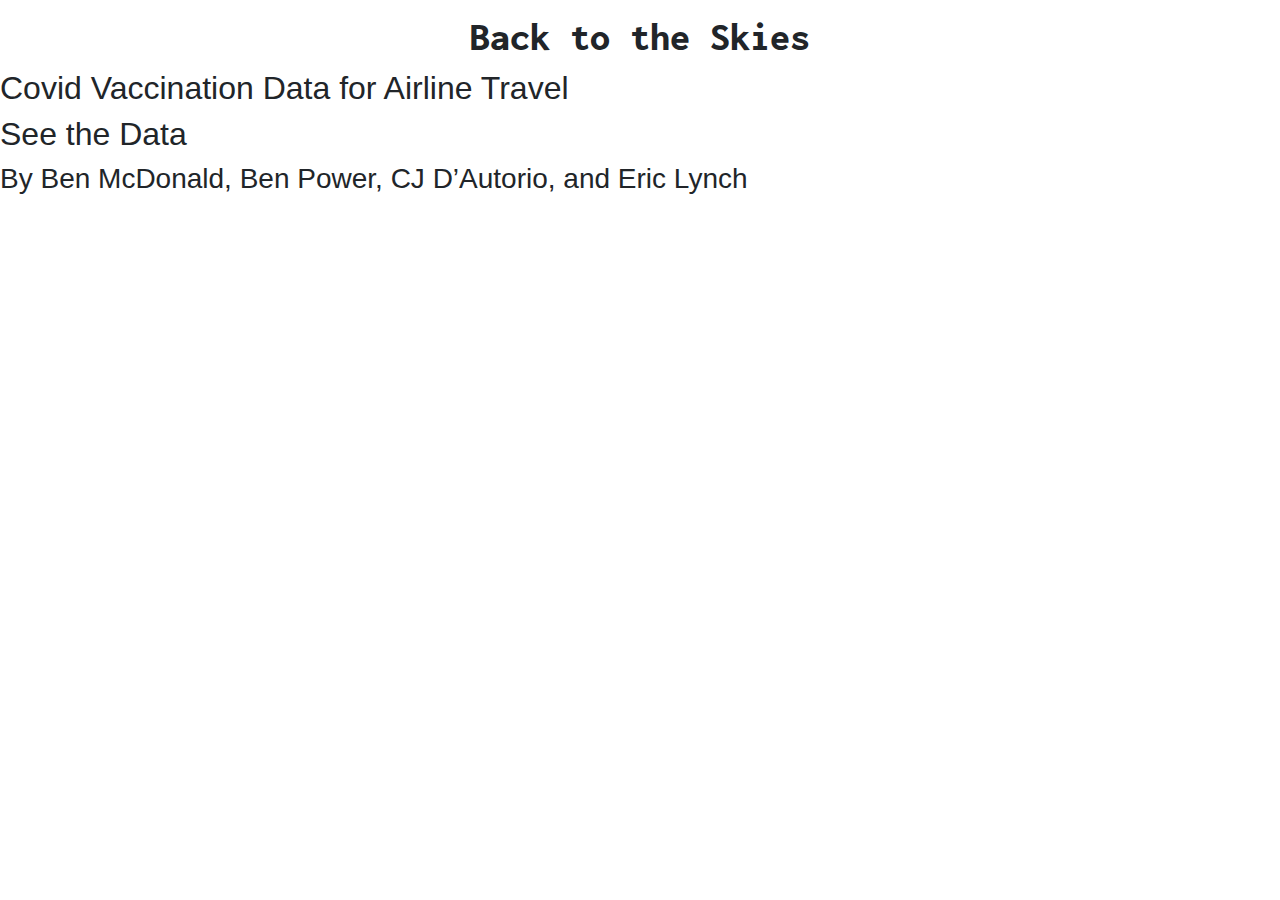
==== Website/index.html @ 18e3a64f "Started work on website" ====
<!DOCTYPE html>
<html lang="en">
  <head>
    <meta charset="utf-8">
	<meta http-equiv="X-UA-Compatible" content="IE=edge">
	<meta name="viewport" content="width=device-width, initial-scale=1">
    <title>Back to the Skies</title>
    <!-- Bootstrap -->
	<link href="css/bootstrap-4.4.1.css" rel="stylesheet">
	<link href="css/stylesheet.css" rel="stylesheet">
	
  </head>
  <body>
	<h1 class="homepageTitle">Back to the Skies</h1>
	<h2 class="homepageSubtitle">Covid Vaccination Data for Airline Travel</h2>
	<h2 class="homepageButton">See the Data</h2>
	<h3 class="homepageAuthors">By Ben McDonald, Ben Power, CJ D’Autorio, and Eric Lynch</h3>
<!-- jQuery (necessary for Bootstrap's JavaScript plugins) --> 
	<script src="js/jquery-3.4.1.min.js"></script>

	<!-- Include all compiled plugins (below), or include individual files as needed -->
	<script src="js/popper.min.js"></script> 
  <script src="js/bootstrap-4.4.1.js"></script>
  </body>
</html>
---- Website/css/stylesheet.css ----
/* CSS Document */
@import url('https://fonts.googleapis.com/css2?family=Inconsolata:wght@400;800&display=swap');
.homepageTitle {
	text-align: center;
	padding-top: 1%;
	font-family: 'Inconsolata', monospace;
	font-weight: 800;
}
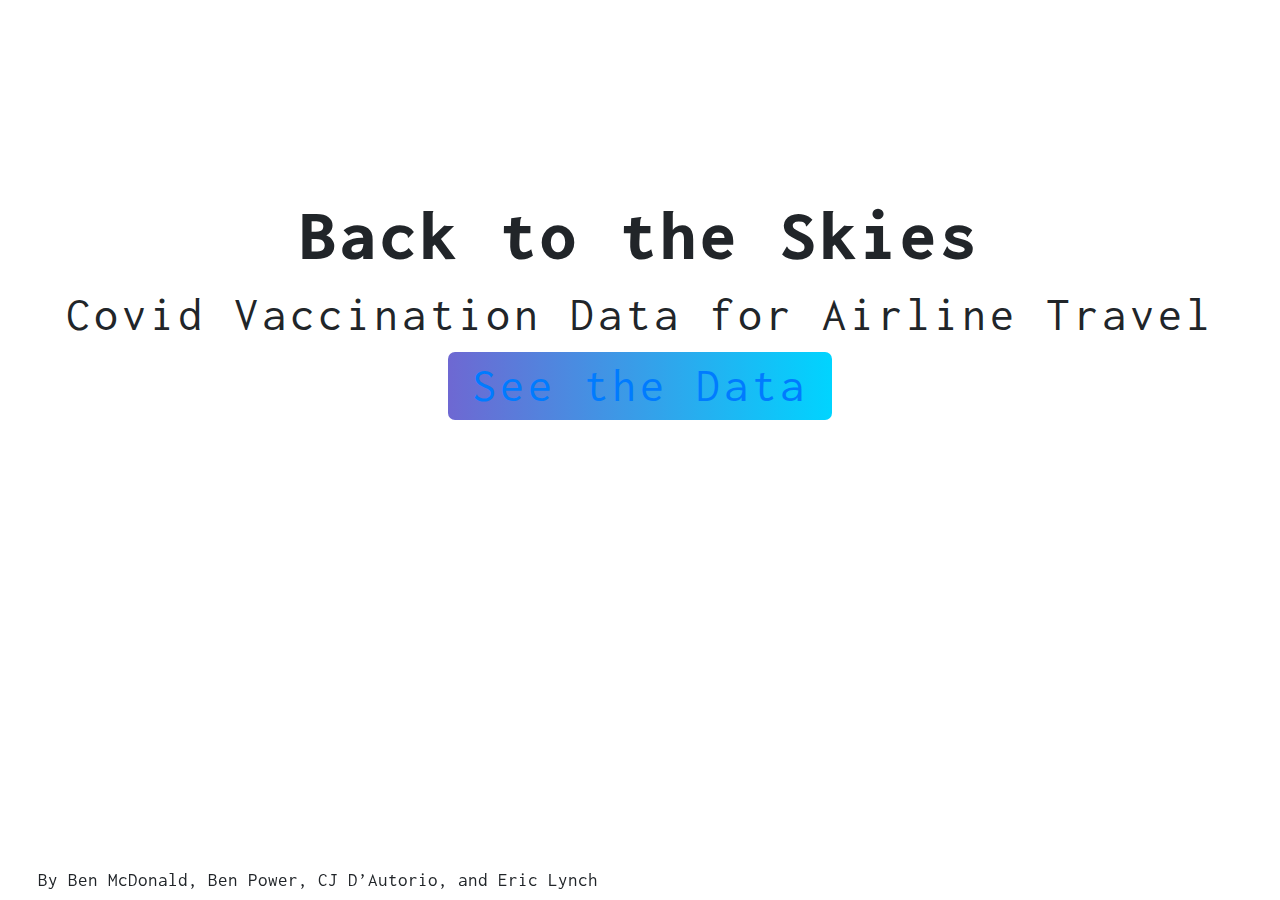
==== commit e50ca9b0: "Changes to website" ====
--- a/Website/index.html
+++ b/Website/index.html
@@ -11,10 +11,16 @@
 	
   </head>
   <body>
-	<h1 class="homepageTitle">Back to the Skies</h1>
-	<h2 class="homepageSubtitle">Covid Vaccination Data for Airline Travel</h2>
-	<h2 class="homepageButton">See the Data</h2>
-	<h3 class="homepageAuthors">By Ben McDonald, Ben Power, CJ D’Autorio, and Eric Lynch</h3>
+	<div>
+		<div class="titleDiv">
+			<h1 class="homepageTitle">Back to the Skies</h1>
+		</div>
+		<h2 class="homepageSubtitle">Covid Vaccination Data for Airline Travel</h2>
+		<div class="homepageButton">
+			<h2 class="homepageButtonText"><a href="data.html">See the Data</a></h2>
+		</div>
+		<h3 class="homepageAuthors">By Ben McDonald, Ben Power, CJ D’Autorio, and Eric Lynch</h3>
+	</div>
 <!-- jQuery (necessary for Bootstrap's JavaScript plugins) --> 
 	<script src="js/jquery-3.4.1.min.js"></script>
 
--- a/Website/css/stylesheet.css
+++ b/Website/css/stylesheet.css
@@ -1,8 +1,45 @@
 /* CSS Document */
 @import url('https://fonts.googleapis.com/css2?family=Inconsolata:wght@400;800&display=swap');
+.titleDiv {
+	margin: auto;
+}
 .homepageTitle {
 	text-align: center;
-	padding-top: 1%;
+	margin-top: 15%;
+	font-size: 4.5em;
+	letter-spacing: 4px;
 	font-family: 'Inconsolata', monospace;
 	font-weight: 800;
+}
+.homepageSubtitle {
+	text-align: center;
+	margin-top: 6px;
+	font-size: 3em;
+	letter-spacing: 4px;
+	font-family: 'Inconsolata', monospace;
+	font-weight: 400;
+}
+.homepageButtonText {
+	text-align: center;
+	margin-top: 6px;
+	font-size: 3em;
+	letter-spacing: 4px;
+	font-family: 'Inconsolata', monospace;
+	font-weight: 400;
+	width: 30%;
+	padding: 5px;
+	margin-left: 35%;
+	background: rgb(110,104,210);
+	background: -webkit-linear-gradient(left, rgba(110,104,210,1) 0%, rgba(0,212,255,1) 100%);
+	border-radius: 7px;
+}
+.homepageAuthors {
+	position: fixed;
+	text-align: center;
+	left: 0px;
+	bottom: 0px;
+	margin-left: 3%;
+	font-size: 1.2em;
+	font-family: 'Inconsolata', monospace;
+	font-weight: 400;
 }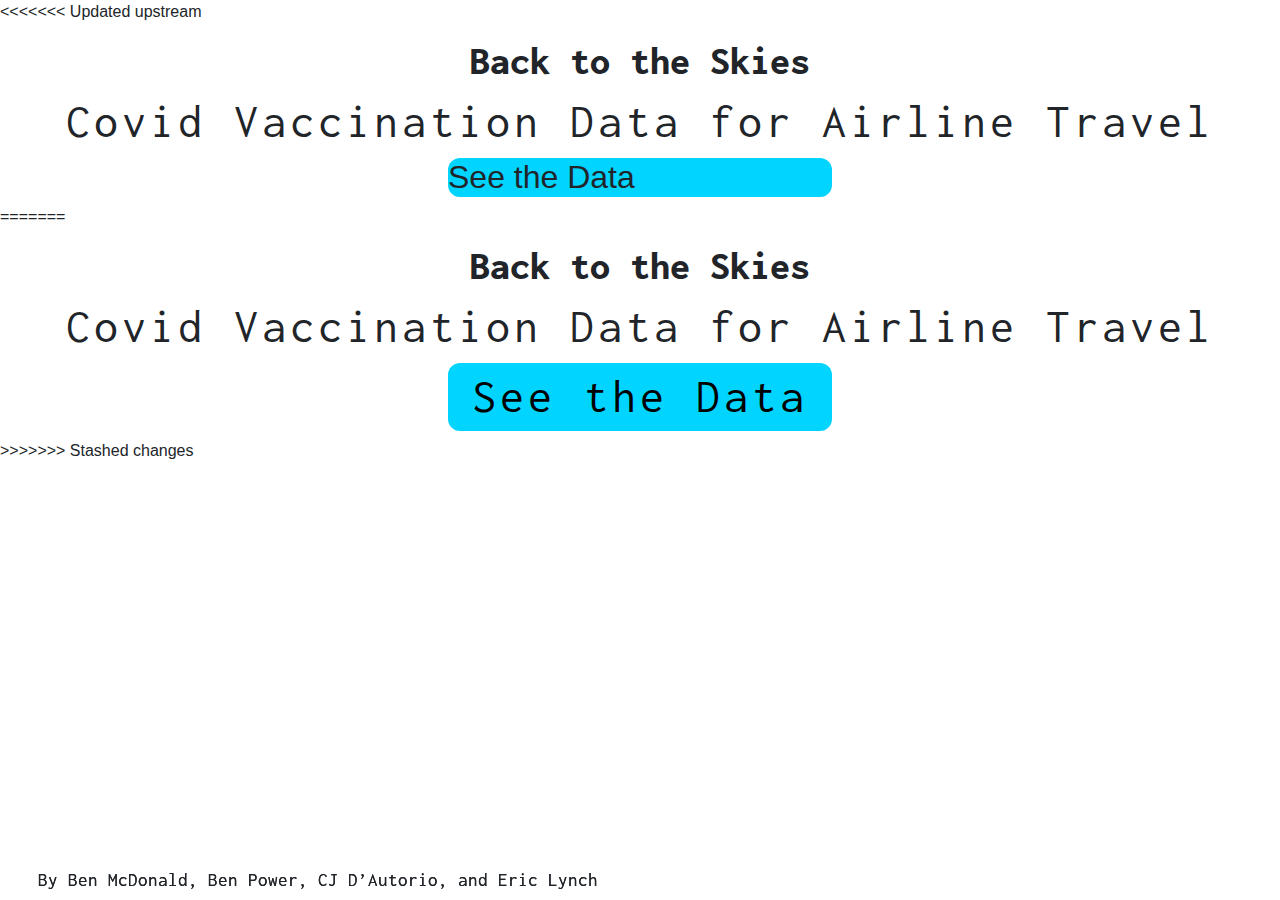
==== commit 068239e0: "Homepage kinda done" ====
--- a/Website/index.html
+++ b/Website/index.html
@@ -11,16 +11,23 @@
 	
   </head>
   <body>
+<<<<<<< Updated upstream
+	<h1 class="homepageTitle">Back to the Skies</h1>
+	<h2 class="homepageSubtitle">Covid Vaccination Data for Airline Travel</h2>
+	<h2 class="homepageButton">See the Data</h2>
+	<h3 class="homepageAuthors">By Ben McDonald, Ben Power, CJ D’Autorio, and Eric Lynch</h3>
+=======
 	<div>
 		<div class="titleDiv">
 			<h1 class="homepageTitle">Back to the Skies</h1>
 		</div>
 		<h2 class="homepageSubtitle">Covid Vaccination Data for Airline Travel</h2>
-		<div class="homepageButton">
-			<h2 class="homepageButtonText"><a href="data.html">See the Data</a></h2>
-		</div>
+		<div class="homepageButton"><a href="data.html" class="homepageButtonLink">
+			<h2 class="homepageButtonText">See the Data</h2>
+		</a></div>
 		<h3 class="homepageAuthors">By Ben McDonald, Ben Power, CJ D’Autorio, and Eric Lynch</h3>
 	</div>
+>>>>>>> Stashed changes
 <!-- jQuery (necessary for Bootstrap's JavaScript plugins) --> 
 	<script src="js/jquery-3.4.1.min.js"></script>
 
--- a/Website/css/stylesheet.css
+++ b/Website/css/stylesheet.css
@@ -1,37 +1,53 @@
 /* CSS Document */
 @import url('https://fonts.googleapis.com/css2?family=Inconsolata:wght@400;800&display=swap');
-.titleDiv {
-	margin: auto;
-}
 .homepageTitle {
 	text-align: center;
-	margin-top: 15%;
-	font-size: 4.5em;
-	letter-spacing: 4px;
+	padding-top: 1%;
 	font-family: 'Inconsolata', monospace;
 	font-weight: 800;
+<<<<<<< Updated upstream
+=======
 }
 .homepageSubtitle {
 	text-align: center;
-	margin-top: 6px;
+	margin-top: 8px;
 	font-size: 3em;
 	letter-spacing: 4px;
 	font-family: 'Inconsolata', monospace;
 	font-weight: 400;
 }
+.homepageButton {
+	background: #00d4ff;
+	border-radius: 12px;
+	margin-left: 35%;
+	width: 30%;
+}
 .homepageButtonText {
 	text-align: center;
-	margin-top: 6px;
+	margin-top: 8px;
 	font-size: 3em;
 	letter-spacing: 4px;
 	font-family: 'Inconsolata', monospace;
 	font-weight: 400;
-	width: 30%;
 	padding: 5px;
-	margin-left: 35%;
-	background: rgb(110,104,210);
-	background: -webkit-linear-gradient(left, rgba(110,104,210,1) 0%, rgba(0,212,255,1) 100%);
-	border-radius: 7px;
+}
+a:link {
+	background-color: #00d4ff;
+	border-radius: 12px;
+	text-decoration: none;
+	color: black;
+}
+a:visited {
+	background-color: #00d4ff;
+	border-radius: 12px;
+	text-decoration: none;
+	color: black;
+}
+a:hover {
+	color: #FFFFFF;
+	border-radius: 18px;
+	text-decoration: none;
+	background-color: #6e68d2;
 }
 .homepageAuthors {
 	position: fixed;
@@ -42,4 +58,5 @@
 	font-size: 1.2em;
 	font-family: 'Inconsolata', monospace;
 	font-weight: 400;
+>>>>>>> Stashed changes
 }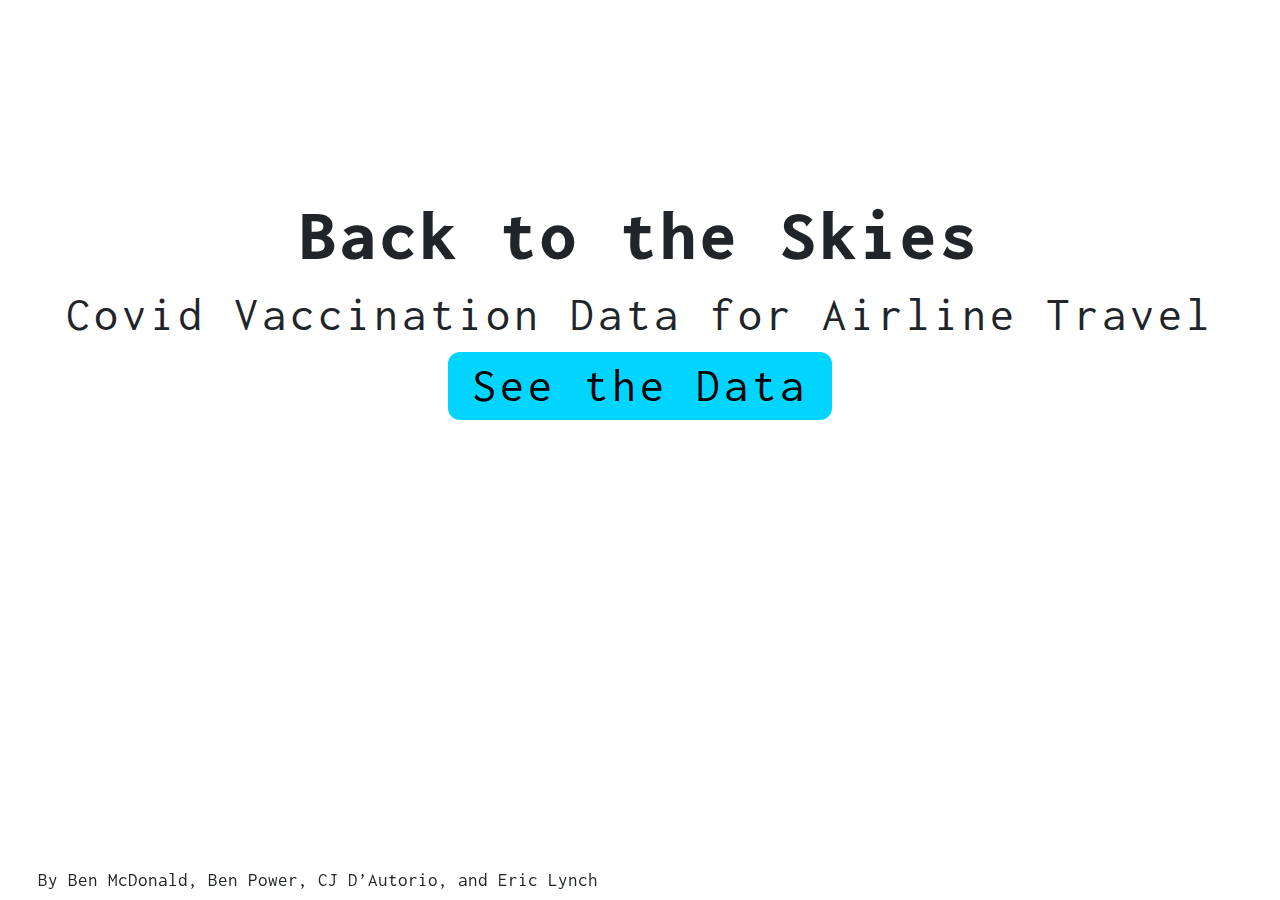
==== commit c2d057ba: "Fixed issues when pushing to Github" ====
--- a/Website/index.html
+++ b/Website/index.html
@@ -11,12 +11,6 @@
 	
   </head>
   <body>
-<<<<<<< Updated upstream
-	<h1 class="homepageTitle">Back to the Skies</h1>
-	<h2 class="homepageSubtitle">Covid Vaccination Data for Airline Travel</h2>
-	<h2 class="homepageButton">See the Data</h2>
-	<h3 class="homepageAuthors">By Ben McDonald, Ben Power, CJ D’Autorio, and Eric Lynch</h3>
-=======
 	<div>
 		<div class="titleDiv">
 			<h1 class="homepageTitle">Back to the Skies</h1>
@@ -27,7 +21,6 @@
 		</a></div>
 		<h3 class="homepageAuthors">By Ben McDonald, Ben Power, CJ D’Autorio, and Eric Lynch</h3>
 	</div>
->>>>>>> Stashed changes
 <!-- jQuery (necessary for Bootstrap's JavaScript plugins) --> 
 	<script src="js/jquery-3.4.1.min.js"></script>
 
--- a/Website/css/stylesheet.css
+++ b/Website/css/stylesheet.css
@@ -1,12 +1,15 @@
 /* CSS Document */
 @import url('https://fonts.googleapis.com/css2?family=Inconsolata:wght@400;800&display=swap');
+.titleDiv {
+	margin: auto;
+}
 .homepageTitle {
 	text-align: center;
-	padding-top: 1%;
+	margin-top: 15%;
+	font-size: 4.5em;
+	letter-spacing: 4px;
 	font-family: 'Inconsolata', monospace;
 	font-weight: 800;
-<<<<<<< Updated upstream
-=======
 }
 .homepageSubtitle {
 	text-align: center;
@@ -58,5 +61,4 @@
 	font-size: 1.2em;
 	font-family: 'Inconsolata', monospace;
 	font-weight: 400;
->>>>>>> Stashed changes
 }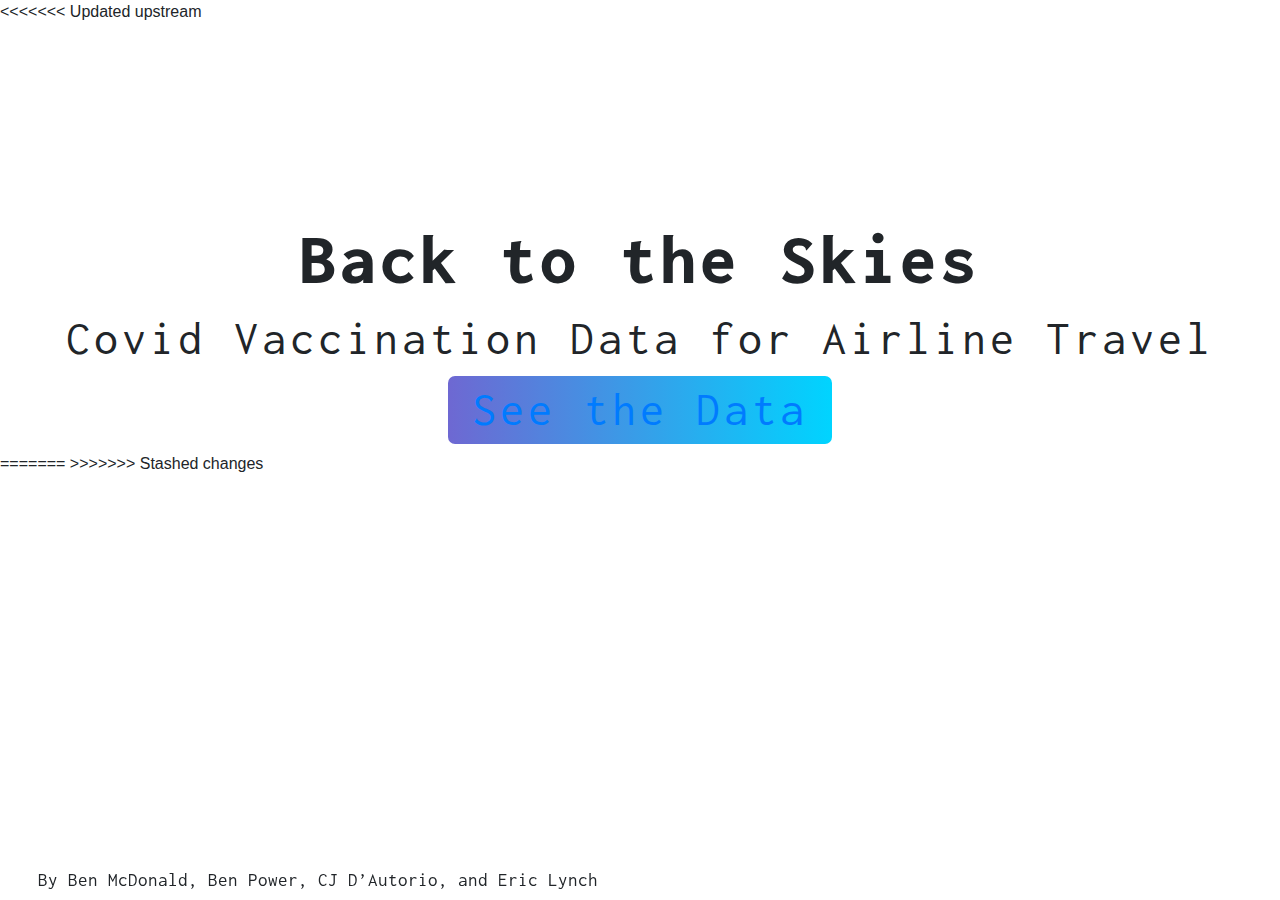
==== commit de8885ac: "Scrapped Homepage" ====
--- a/Website/index.html
+++ b/Website/index.html
@@ -11,21 +11,25 @@
 	
   </head>
   <body>
+<<<<<<< Updated upstream
 	<div>
 		<div class="titleDiv">
 			<h1 class="homepageTitle">Back to the Skies</h1>
 		</div>
 		<h2 class="homepageSubtitle">Covid Vaccination Data for Airline Travel</h2>
-		<div class="homepageButton"><a href="data.html" class="homepageButtonLink">
-			<h2 class="homepageButtonText">See the Data</h2>
-		</a></div>
+		<div class="homepageButton">
+			<h2 class="homepageButtonText"><a href="data.html">See the Data</a></h2>
+		</div>
 		<h3 class="homepageAuthors">By Ben McDonald, Ben Power, CJ D’Autorio, and Eric Lynch</h3>
 	</div>
 <!-- jQuery (necessary for Bootstrap's JavaScript plugins) --> 
+=======
+	<!-- jQuery (necessary for Bootstrap's JavaScript plugins) --> 
+>>>>>>> Stashed changes
 	<script src="js/jquery-3.4.1.min.js"></script>
-
 	<!-- Include all compiled plugins (below), or include individual files as needed -->
 	<script src="js/popper.min.js"></script> 
-  <script src="js/bootstrap-4.4.1.js"></script>
+  	<script src="js/bootstrap-4.4.1.js"></script>
+	
   </body>
 </html>--- a/Website/css/stylesheet.css
+++ b/Website/css/stylesheet.css
@@ -13,44 +13,25 @@
 }
 .homepageSubtitle {
 	text-align: center;
-	margin-top: 8px;
+	margin-top: 6px;
 	font-size: 3em;
 	letter-spacing: 4px;
 	font-family: 'Inconsolata', monospace;
 	font-weight: 400;
 }
-.homepageButton {
-	background: #00d4ff;
-	border-radius: 12px;
-	margin-left: 35%;
-	width: 30%;
-}
 .homepageButtonText {
 	text-align: center;
-	margin-top: 8px;
+	margin-top: 6px;
 	font-size: 3em;
 	letter-spacing: 4px;
 	font-family: 'Inconsolata', monospace;
 	font-weight: 400;
+	width: 30%;
 	padding: 5px;
-}
-a:link {
-	background-color: #00d4ff;
-	border-radius: 12px;
-	text-decoration: none;
-	color: black;
-}
-a:visited {
-	background-color: #00d4ff;
-	border-radius: 12px;
-	text-decoration: none;
-	color: black;
-}
-a:hover {
-	color: #FFFFFF;
-	border-radius: 18px;
-	text-decoration: none;
-	background-color: #6e68d2;
+	margin-left: 35%;
+	background: rgb(110,104,210);
+	background: -webkit-linear-gradient(left, rgba(110,104,210,1) 0%, rgba(0,212,255,1) 100%);
+	border-radius: 7px;
 }
 .homepageAuthors {
 	position: fixed;
@@ -61,4 +42,13 @@
 	font-size: 1.2em;
 	font-family: 'Inconsolata', monospace;
 	font-weight: 400;
+}
+
+.dataTitle {
+	text-align: center;
+	margin-top: 1%;
+	font-size: 4.5em;
+	letter-spacing: 4px;
+	font-family: 'Inconsolata', monospace;
+	font-weight: 800;
 }